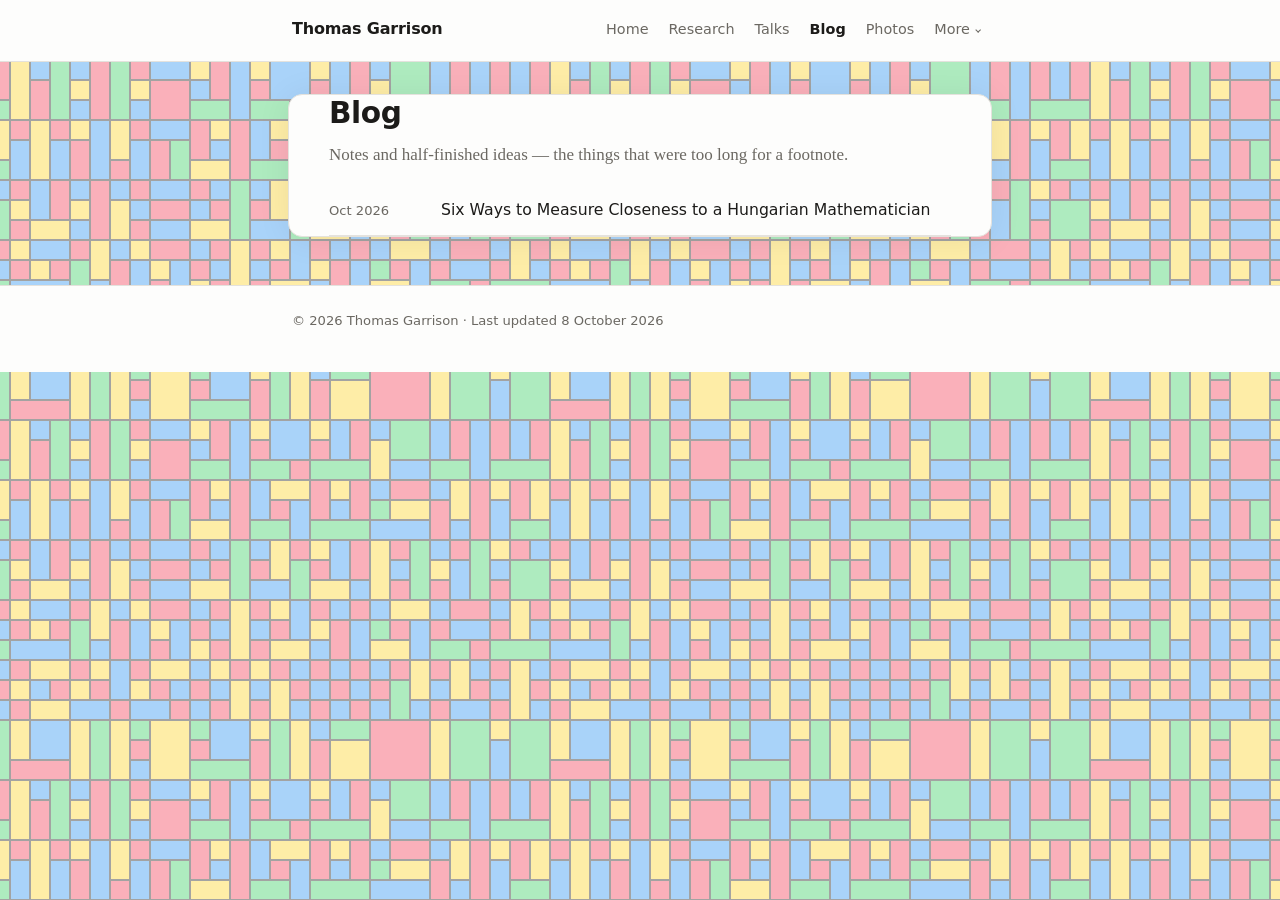
==== blog/index.html @ dc91d3d8 "Initial site Co-Authored-By: Claude Opus 5.5 <noreply@anthropic.com>" ====
<!DOCTYPE html>
<html lang="en">
<head>
<meta charset="utf-8">
<meta name="viewport" content="width=device-width, initial-scale=1">
<title>Blog · Thomas Garrison</title>
<meta name="description" content="Notes and longer-form writing.">
<link rel="stylesheet" href="/css/style.css">
<link rel="icon" href="data:,">
</head>
<body>

<header class="site-header">
  <div class="wrap">
    <a class="brand" href="/">Thomas Garrison</a>
    <nav class="site-nav" aria-label="Main">
      <a href="/">Home</a>
      <a href="/research/">Research</a>
      <a href="/talks/">Talks</a>
      <a href="/blog/" aria-current="page">Blog</a>
      <a href="/photos/">Photos</a>
      <details class="more">
        <summary>More</summary>
        <div class="more-menu">
          <a href="/teaching/">Teaching</a>
        </div>
      </details>
    </nav>
  </div>
</header>

<main class="wrap">

  <h1>Blog</h1>
  <p class="muted">
    Notes and half-finished ideas — the things that were too long for a footnote.
  </p>

  <ul class="post-list">
    <li>
      <time datetime="2026-10-08">Oct 2026</time>
      <a href="/blog/five-ways-erdos.html">Six Ways to Measure Closeness to a Hungarian Mathematician</a>
    </li>
  </ul>


</main>

<footer class="site-footer">
  <div class="wrap">
    <p>© 2026 Thomas Garrison · Last updated 8 October 2026</p>
  </div>
</footer>

</body>
</html>
---- css/style.css ----
/* ---------------------------------------------------------------
   Base tokens
   --------------------------------------------------------------- */
:root {
  --bg:        #fdfdfc;
  --fg:        #1c1b19;
  --muted:     #6b6862;
  --rule:      #e4e2dd;
  --accent:    #8c4a2f;
  --accent-bg: #f6efe9;
  --max:       46rem;

  /* Mondrian backdrop. Turn --pattern-opacity down to 0 to switch it off,
     up toward 1 to make it shout. --pattern-size is the tile edge. */
  --pattern-opacity: 0.38;
  --pattern-size:    540px;   /* width of the 27x18 tile; 3x3 squares stay square */

  --font-body: ui-serif, Georgia, "Iowan Old Style", "Times New Roman", serif;
  --font-ui:   ui-sans-serif, system-ui, -apple-system, "Segoe UI", sans-serif;
  --font-mono: ui-monospace, "Cascadia Code", "SF Mono", Menlo, monospace;
}

@media (prefers-color-scheme: dark) {
  :root {
    --bg:        #16161a;
    --fg:        #e8e6e1;
    --muted:     #9a968e;
    --rule:      #2d2d33;
    --accent:    #e29a72;
    --accent-bg: #26211e;

    --pattern-opacity: 0.20;
  }
}

*, *::before, *::after { box-sizing: border-box; }

html { -webkit-text-size-adjust: 100%; }

body {
  margin: 0;
  background: var(--bg);
  color: var(--fg);
  font-family: var(--font-body);
  font-size: 1.0625rem;
  line-height: 1.65;
}

/* The dissection tiling sits behind everything, fixed so it does not scroll.
   Readability is bought back by putting the text column on an opaque card. */
body::before {
  content: "";
  position: fixed;
  inset: 0;
  z-index: -1;
  background-image: url("/assets/mondrian.svg");
  background-size: var(--pattern-size) auto;
  background-position: center top;
  opacity: var(--pattern-opacity);
  pointer-events: none;
}

/* ---------------------------------------------------------------
   Layout
   --------------------------------------------------------------- */
.wrap {
  max-width: var(--max);
  margin-inline: auto;
  padding: 0 1.25rem;
}

main { padding-block: 2.5rem 3.5rem; }

/* Opaque reading card floating over the pattern */
main.wrap {
  max-width: 44rem;
  padding-inline: 2.5rem;
  margin-block: 2rem 3rem;
  background: var(--bg);
  border: 1px solid var(--rule);
  border-radius: 14px;
  box-shadow: 0 2px 34px rgb(0 0 0 / 0.07);
}

main > section { margin-top: 3rem; }

/* ---------------------------------------------------------------
   Header + navigation
   --------------------------------------------------------------- */
.site-header {
  border-bottom: 1px solid var(--rule);
  background: var(--bg);
  position: sticky;
  top: 0;
  z-index: 20;
}

.site-header .wrap {
  display: flex;
  flex-wrap: wrap;
  align-items: baseline;
  gap: 0.5rem 1.5rem;
  padding-block: 0.9rem;
}

.brand {
  font-family: var(--font-ui);
  font-weight: 620;
  font-size: 1rem;
  letter-spacing: -0.01em;
  color: var(--fg);
  text-decoration: none;
  margin-right: auto;
}

.site-nav {
  display: flex;
  flex-wrap: wrap;
  align-items: baseline;
  gap: 0.25rem;
  font-family: var(--font-ui);
  font-size: 0.9rem;
}

.site-nav a,
.site-nav summary {
  color: var(--muted);
  text-decoration: none;
  padding: 0.25rem 0.5rem;
  border-radius: 5px;
  white-space: nowrap;
}

.site-nav a:hover,
.site-nav summary:hover {
  color: var(--fg);
  background: var(--accent-bg);
}

.site-nav a[aria-current="page"] {
  color: var(--fg);
  font-weight: 600;
}

/* "More" dropdown — <details>, so it works with zero JavaScript */
.more { position: relative; }

.more summary {
  cursor: pointer;
  list-style: none;
}

.more summary::-webkit-details-marker { display: none; }

.more summary::after {
  content: "";
  display: inline-block;
  width: 0.3em;
  height: 0.3em;
  margin-left: 0.4em;
  vertical-align: 0.15em;
  border-right: 1.5px solid currentColor;
  border-bottom: 1.5px solid currentColor;
  transform: rotate(45deg);
}

.more[open] summary::after { transform: rotate(-135deg); }

.more-menu {
  position: absolute;
  right: 0;
  top: calc(100% + 0.4rem);
  min-width: 9rem;
  display: flex;
  flex-direction: column;
  padding: 0.3rem;
  background: var(--bg);
  border: 1px solid var(--rule);
  border-radius: 8px;
  box-shadow: 0 6px 24px rgb(0 0 0 / 0.09);
}

/* ---------------------------------------------------------------
   Typography
   --------------------------------------------------------------- */
h1, h2, h3 {
  font-family: var(--font-ui);
  line-height: 1.25;
  letter-spacing: -0.015em;
  margin: 0 0 0.6rem;
}

h1 { font-size: 1.85rem; font-weight: 650; }
h2 { font-size: 1.2rem;  font-weight: 620; margin-top: 0; }
h3 { font-size: 1.02rem; font-weight: 600; }

p { margin: 0 0 1rem; }

a { color: var(--accent); text-underline-offset: 2px; }
a:hover { text-decoration-thickness: 2px; }

.lede { font-size: 1.15rem; }

.muted { color: var(--muted); }

small, .small { font-size: 0.875rem; }

hr {
  border: 0;
  border-top: 1px solid var(--rule);
  margin: 2.5rem 0;
}

code {
  font-family: var(--font-mono);
  font-size: 0.875em;
  background: var(--accent-bg);
  padding: 0.1em 0.35em;
  border-radius: 4px;
}

pre {
  font-family: var(--font-mono);
  font-size: 0.8rem;
  line-height: 1.5;
  overflow-x: auto;
  background: var(--accent-bg);
  padding: 0.9rem 1rem;
  border-radius: 8px;
}

pre code { background: none; padding: 0; }

blockquote {
  margin: 0 0 1rem;
  padding-left: 1rem;
  border-left: 3px solid var(--rule);
  color: var(--muted);
}

/* A section heading with a hairline rule running to the right of it */
.rule-heading {
  display: flex;
  align-items: center;
  gap: 0.9rem;
  font-family: var(--font-ui);
  font-size: 0.78rem;
  font-weight: 600;
  letter-spacing: 0.09em;
  text-transform: uppercase;
  color: var(--muted);
  margin: 0 0 1.4rem;
}

.rule-heading::after {
  content: "";
  flex: 1;
  height: 1px;
  background: var(--rule);
}

/* ---------------------------------------------------------------
   Home: intro block
   --------------------------------------------------------------- */
.intro {
  display: flex;
  flex-wrap: wrap;
  align-items: flex-start;
  gap: 1.75rem;
}

.intro-text { flex: 1 1 20rem; }

.portrait {
  flex: 0 0 auto;
  width: 8.5rem;
  height: 8.5rem;
  border-radius: 50%;
  object-fit: cover;
  border: 1px solid var(--rule);
}

.links {
  display: flex;
  flex-wrap: wrap;
  gap: 0.4rem 1rem;
  font-family: var(--font-ui);
  font-size: 0.9rem;
  padding: 0;
  margin: 1.2rem 0 0;
  list-style: none;
}

/* ---------------------------------------------------------------
   Publications / talks list
   --------------------------------------------------------------- */
/* ---------------------------------------------------------------
   Draft notes — deliberately loud, in a colour used nowhere else,
   so they are impossible to publish by accident. Delete when done.
   --------------------------------------------------------------- */
.draftnote {
  border-left: 4px solid #c2410c;
  background: #fff5ed;
  color: #9a3412;
  font-family: var(--font-ui);
  font-size: 0.88rem;
  line-height: 1.55;
  padding: 0.7rem 1rem;
  border-radius: 0 8px 8px 0;
  margin: 1.3rem 0;
}

.draftnote::before {
  content: "DRAFT NOTE";
  display: block;
  font-size: 0.68rem;
  font-weight: 700;
  letter-spacing: 0.1em;
  opacity: 0.75;
  margin-bottom: 0.2rem;
}

.draftnote a { color: #9a3412; }
.draftnote p { margin: 0 0 0.5rem; }
.draftnote p:last-child { margin-bottom: 0; }

@media (prefers-color-scheme: dark) {
  .draftnote {
    border-left-color: #fb923c;
    background: #2b1a10;
    color: #fdba74;
  }
  .draftnote a { color: #fdba74; }
}

/* ---------------------------------------------------------------
   Ranking tables
   --------------------------------------------------------------- */
.rank-table {
  width: 100%;
  border-collapse: collapse;
  font-family: var(--font-ui);
  font-size: 0.9rem;
  margin: 1.3rem 0;
}

.rank-table caption {
  caption-side: top;
  text-align: left;
  font-size: 0.8rem;
  letter-spacing: 0.06em;
  text-transform: uppercase;
  color: var(--muted);
  padding-bottom: 0.5rem;
}

.rank-table th {
  text-align: left;
  font-weight: 620;
  border-bottom: 2px solid var(--rule);
  padding: 0.4rem 0.5rem;
}

.rank-table td {
  border-bottom: 1px solid var(--rule);
  padding: 0.4rem 0.5rem;
}

.rank-table .num {
  text-align: right;
  font-variant-numeric: tabular-nums;
}

.rank-table tr.origin td {
  color: var(--muted);
  font-style: italic;
}

/* Figures inside prose */
figure.fig { margin: 1.6rem 0; }
figure.fig img { width: 100%; height: auto; border-radius: 8px; }
figure.fig figcaption {
  font-family: var(--font-ui);
  font-size: 0.82rem;
  color: var(--muted);
  margin-top: 0.5rem;
}

figure.fig iframe { width: 100%; border: 0; display: block; }

/* Highlighted callout, e.g. the playable game at the top of Research */
.feature {
  border: 1px solid var(--rule);
  border-left: 4px solid var(--accent);
  border-radius: 10px;
  background: var(--accent-bg);
  padding: 1.1rem 1.3rem;
  margin: 1.75rem 0 2.5rem;
}

.feature h2 {
  font-size: 1.08rem;
  margin-bottom: 0.35rem;
}

.feature p:last-child { margin-bottom: 0; }

.year {
  font-family: var(--font-ui);
  font-size: 0.8rem;
  font-weight: 650;
  letter-spacing: 0.06em;
  color: var(--muted);
  margin: 2.5rem 0 1rem;
}

.entry {
  padding-bottom: 1.5rem;
  margin-bottom: 1.5rem;
  border-bottom: 1px solid var(--rule);
}

.entry:last-child { border-bottom: 0; }

.entry-title {
  font-family: var(--font-ui);
  font-size: 1.02rem;
  font-weight: 600;
  line-height: 1.35;
  margin: 0 0 0.3rem;
}

.authors { margin: 0 0 0.15rem; font-size: 0.95rem; }
.authors .me { font-style: italic; font-weight: 600; }

.venue { margin: 0; font-size: 0.9rem; color: var(--muted); }

.badge {
  display: inline-block;
  font-family: var(--font-ui);
  font-size: 0.72rem;
  font-weight: 600;
  letter-spacing: 0.02em;
  color: var(--accent);
  background: var(--accent-bg);
  border-radius: 999px;
  padding: 0.15rem 0.6rem;
  margin-top: 0.5rem;
}

.entry-links {
  display: flex;
  flex-wrap: wrap;
  gap: 0.9rem;
  font-family: var(--font-ui);
  font-size: 0.85rem;
  margin-top: 0.65rem;
}

details.fold { margin-top: 0.7rem; }

details.fold > summary {
  cursor: pointer;
  font-family: var(--font-ui);
  font-size: 0.85rem;
  color: var(--accent);
  width: fit-content;
}

details.fold > summary:hover { text-decoration: underline; }

details.fold > div,
details.fold > p {
  margin-top: 0.6rem;
  font-size: 0.95rem;
  color: var(--muted);
}

/* ---------------------------------------------------------------
   Blog index
   --------------------------------------------------------------- */
.post-list { list-style: none; padding: 0; margin: 0; }

.post-list li {
  display: flex;
  flex-wrap: wrap;
  align-items: baseline;
  gap: 0.3rem 1rem;
  padding: 0.75rem 0;
  border-bottom: 1px solid var(--rule);
}

.post-list time {
  font-family: var(--font-ui);
  font-size: 0.82rem;
  color: var(--muted);
  flex: 0 0 6rem;
  font-variant-numeric: tabular-nums;
}

.post-list a {
  font-family: var(--font-ui);
  font-size: 0.98rem;
  text-decoration: none;
  color: var(--fg);
}

.post-list a:hover { color: var(--accent); text-decoration: underline; }

.post-meta {
  font-family: var(--font-ui);
  font-size: 0.85rem;
  color: var(--muted);
  margin: -0.2rem 0 2rem;
}

/* ---------------------------------------------------------------
   Photos
   --------------------------------------------------------------- */
.gallery {
  display: grid;
  grid-template-columns: repeat(auto-fill, minmax(13rem, 1fr));
  gap: 1rem;
}

.gallery figure { margin: 0; }

.gallery img {
  width: 100%;
  aspect-ratio: 4 / 3;
  object-fit: cover;
  border-radius: 8px;
  border: 1px solid var(--rule);
  display: block;
}

.gallery figcaption {
  font-family: var(--font-ui);
  font-size: 0.82rem;
  color: var(--muted);
  margin-top: 0.45rem;
}

/* ---------------------------------------------------------------
   CV
   --------------------------------------------------------------- */
.cv-row {
  display: flex;
  flex-wrap: wrap;
  gap: 0.2rem 1.25rem;
  padding: 0.8rem 0;
  border-bottom: 1px solid var(--rule);
}

.cv-row .when {
  flex: 0 0 7rem;
  font-family: var(--font-ui);
  font-size: 0.85rem;
  color: var(--muted);
  font-variant-numeric: tabular-nums;
}

.cv-row .what { flex: 1 1 18rem; }
.cv-row .what strong { font-family: var(--font-ui); font-size: 0.98rem; }

/* ---------------------------------------------------------------
   Footer
   --------------------------------------------------------------- */
.site-footer {
  border-top: 1px solid var(--rule);
  background: var(--bg);
  padding-block: 1.5rem 2.5rem;
  font-family: var(--font-ui);
  font-size: 0.82rem;
  color: var(--muted);
}

.site-footer p { margin: 0; }

/* ---------------------------------------------------------------
   Small screens
   --------------------------------------------------------------- */
@media (max-width: 40rem) {
  main.wrap {
    padding-inline: 1.25rem;
    margin-block: 0;
    border-inline: 0;
    border-radius: 0;
  }
}

@media (max-width: 34rem) {
  .site-header .wrap { padding-block: 0.75rem; }
  .brand { flex: 1 0 100%; margin-bottom: 0.15rem; }
  .site-nav { margin-left: -0.5rem; }
  h1 { font-size: 1.6rem; }
  .portrait { width: 6.5rem; height: 6.5rem; }
  .post-list time { flex-basis: 100%; }
}

@media (prefers-reduced-motion: reduce) {
  * { animation: none !important; transition: none !important; }
}
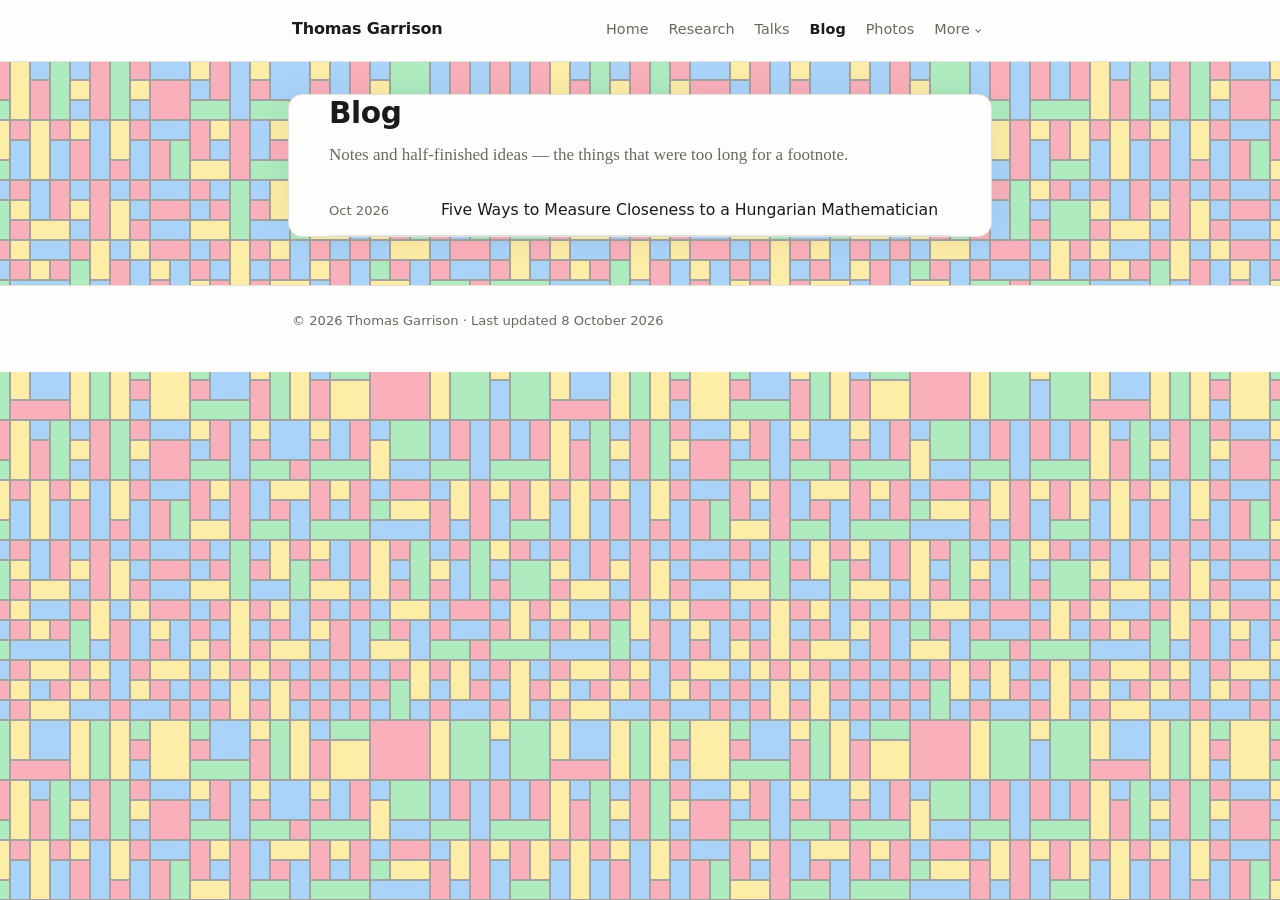
==== commit 9f75aaa8: "Back to five-ways URL; title Five Ways until part 6 Co-Authored-By: Claude Opus 5.5 <noreply@anthrop" ====
--- a/blog/index.html
+++ b/blog/index.html
@@ -39,7 +39,7 @@
   <ul class="post-list">
     <li>
       <time datetime="2026-10-08">Oct 2026</time>
-      <a href="/blog/five-ways-erdos.html">Six Ways to Measure Closeness to a Hungarian Mathematician</a>
+      <a href="/blog/five-ways-erdos.html">Five Ways to Measure Closeness to a Hungarian Mathematician</a>
     </li>
   </ul>
 
